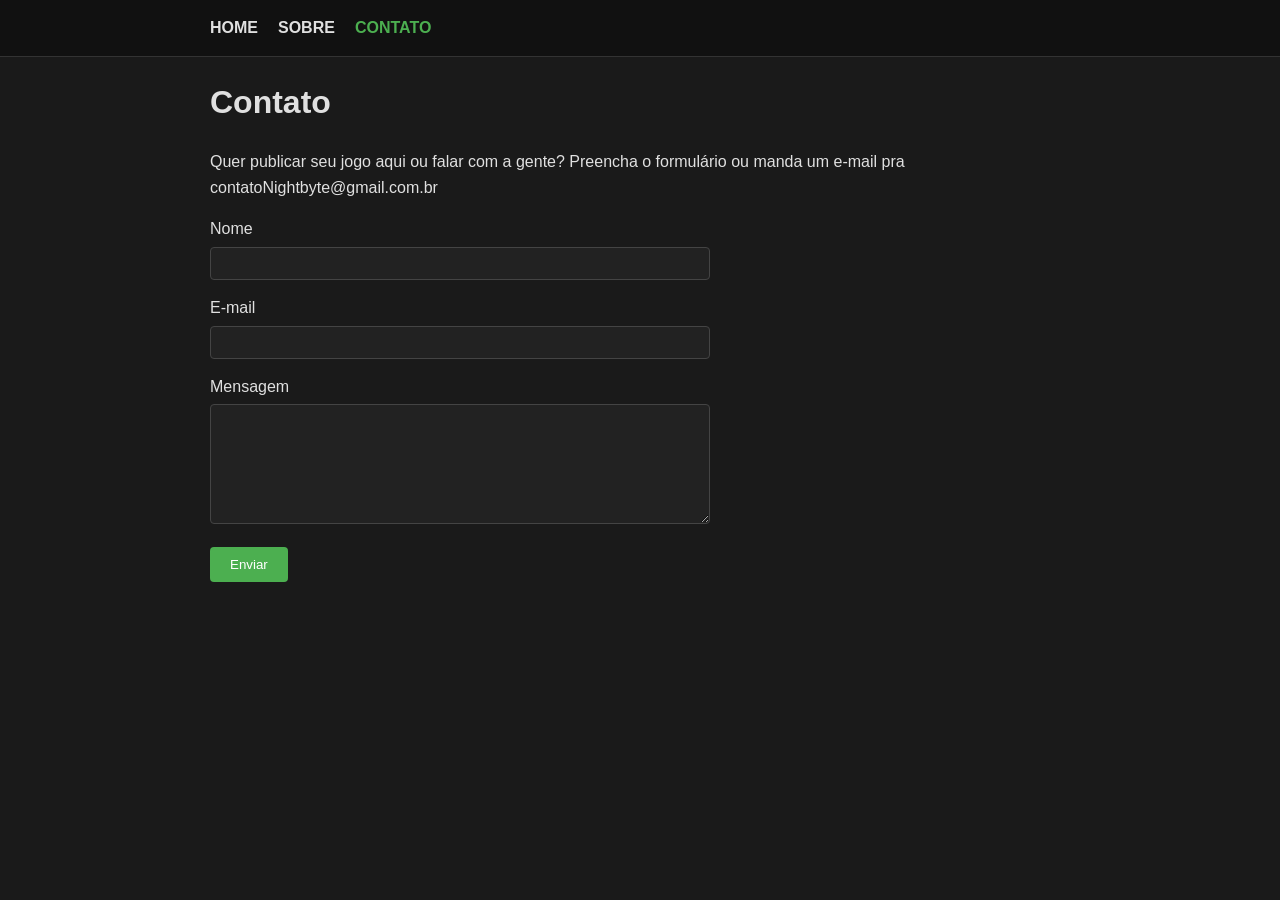
==== contato.html @ 0fabbb23 "criando a pagina de contato" ====
<!DOCTYPE html>
<html lang="pt-BR">
<head>
    <meta charset="UTF-8">
    <meta name="viewport" content="width=device-width, initial-scale=1.0">
    <title>Contato - Nightbyte</title>
    <link rel="stylesheet" href="style.css">
</head>
<body>
    <nav>
        <ul class="menu">
            <li><a href="index.html">HOME</a></li>
            <li><a href="sobre.html">SOBRE</a></li>
            <li><a href="contato.html" class="active">CONTATO</a></li>
        </ul>
    </nav>

    <div class="container">
        <h1>Contato</h1>
        <p>Quer publicar seu jogo aqui ou falar com a gente? Preencha o formulário ou manda um e-mail pra
            contatoNightbyte@gmail.com.br</p>
              
        <form>
            <label for="nome">Nome</label>
            <input type="text" id="nome" name="nome" required>
            <label for="email">E-mail</label>
            <input type="email" id="email" name="email" required>
            <label for="mensagem">Mensagem</label>
            <textarea id="mensagem" name="mensagem" required></textarea>
            <button type="submit">Enviar</button>
        </form>
    </div>
</body>
</html>
---- style.css ----
*{
  box-sizing: border-box;
}
body {
  margin: 0;
  font-family: Arial, Helvetica, sans-serif;
  background-color: #1a1a1a;
  color: #e0e0e0;
  line-height: 1.6;
}
a {
  color: #e0e0e0;
}
.container {
  max-width: 900px;
  margin: 0 auto;
  padding: 20px;
}
nav {
  background-color: #111;
  border-bottom: 1px solid #333;
}
.menu {
  list-style: none;
  display: flex;
  gap: 20px;
  margin: 0;
  padding: 15px 20px;
  max-width: 900px;
  margin: 0 auto;
}
.menu a {
  text-decoration: none;
  font-weight: bold;
}
.menu a:hover {
  color: #4caf50;
}
.menu a.active {
  color: #4caf50;
}
.jogo {
  border-bottom: 1px solid #333;
  padding: 30px 0;
}
.jogo img {
  max-width: 100%;
  border-radius: 4px;
}
.jogo h2 {
  margin-top: 15px;
  margin-bottom: 10px;
}
.jogo p {
  color: #bbb;
}
.jogo a.link-jogar {
  display: inline-block;
  margin-top: 10px;
  color: #4caf50;
  text-decoration: none;
  font-weight: bold;
}
.jogo a.link-jogar:hover {
  text-decoration: underline;
}
h1 {
  margin-top: 0;
}
form {
  max-width: 500px;
}
form label {
  display: block;
  margin-top: 15px;
  margin-bottom: 5px;
}
form input,
form textarea {
  width: 100%;
  padding: 8px;
  background-color: #222;
  border: 1px solid #444;
  color: #e0e0e0;
  border-radius: 4px;
}
form textarea {
  min-height: 120px;
}
form button {
  margin-top: 15px;
  padding: 10px 20px;
  background-color: #4caf50;
  color: #fff;
  border: none;
  border-radius: 4px;
  cursor: pointer;
}
form button:hover {
  background-color: #43a047;
}
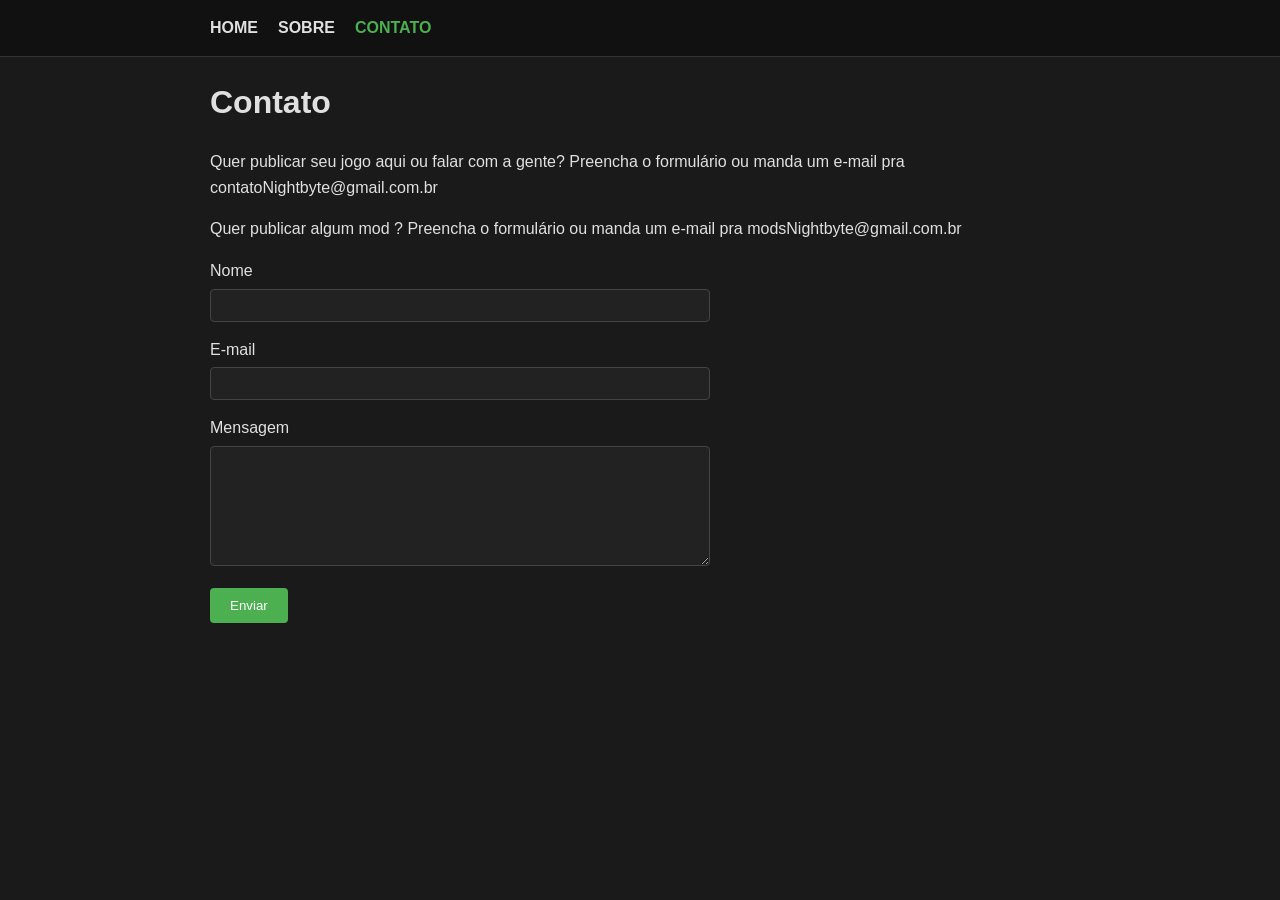
==== commit c5706e23: "adicionando mais uma informação de contato" ====
--- a/contato.html
+++ b/contato.html
@@ -19,7 +19,8 @@
         <h1>Contato</h1>
         <p>Quer publicar seu jogo aqui ou falar com a gente? Preencha o formulário ou manda um e-mail pra
             contatoNightbyte@gmail.com.br</p>
-              
+                <p>Quer publicar algum mod ? Preencha o formulário ou manda um e-mail pra
+            modsNightbyte@gmail.com.br</p>
         <form>
             <label for="nome">Nome</label>
             <input type="text" id="nome" name="nome" required>
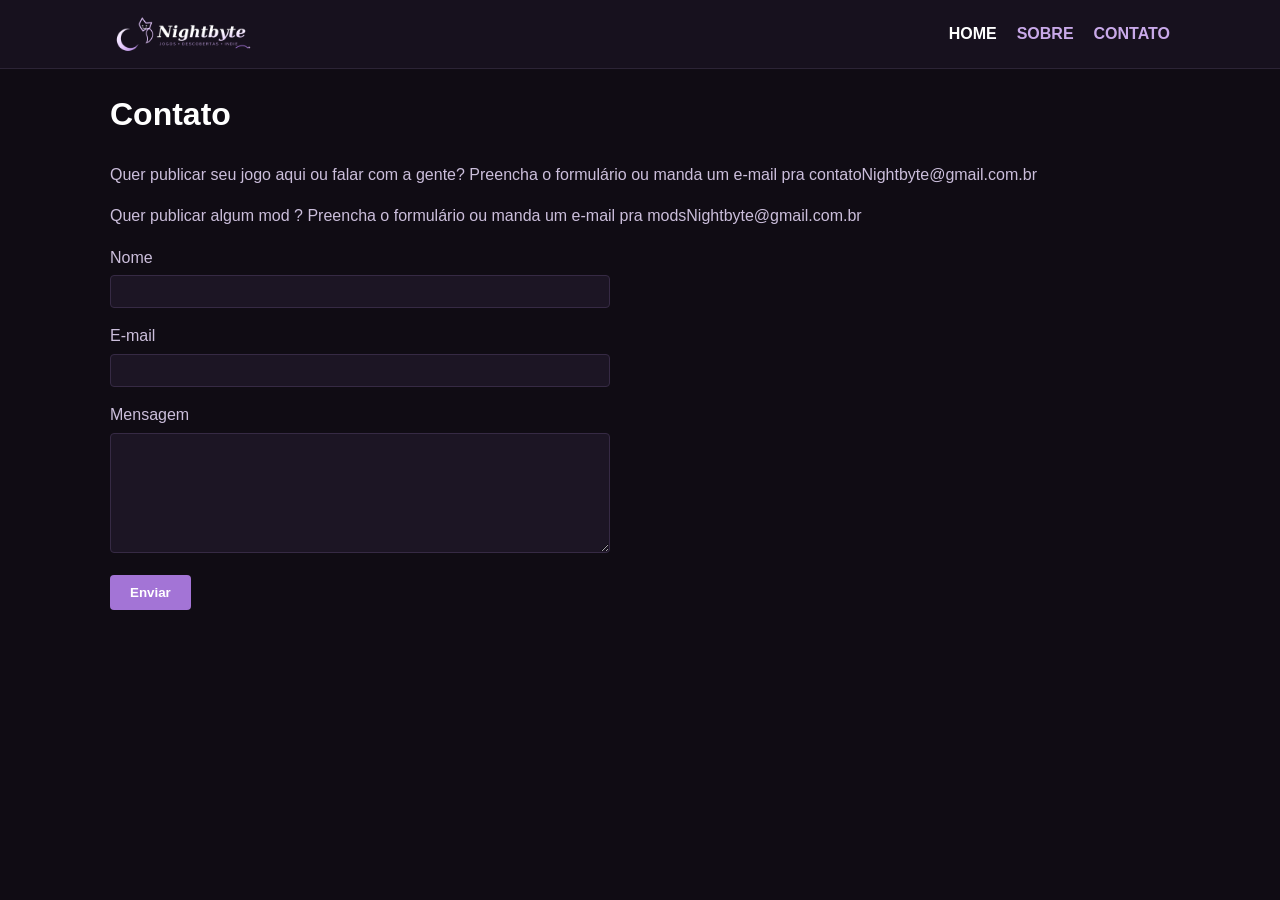
==== commit 58657f8b: "se eu mexer mais, estraga" ====
--- a/contato.html
+++ b/contato.html
@@ -7,14 +7,18 @@
     <link rel="stylesheet" href="style.css">
 </head>
 <body>
-    <nav>
-        <ul class="menu">
-            <li><a href="index.html">HOME</a></li>
-            <li><a href="sobre.html">SOBRE</a></li>
-            <li><a href="contato.html" class="active">CONTATO</a></li>
-        </ul>
+   <nav>
+        <div class="nav-conteudo">
+            <a href="index.html" class="logo-link">
+                <img src="./src/img/nightbyte-logo.png" alt="Nightbyte" class="logo-img">
+            </a>
+            <ul class="menu">
+                <li><a href="index.html" class="active">HOME</a></li>
+                <li><a href="sobre.html">SOBRE</a></li>
+                <li><a href="contato.html">CONTATO</a></li>
+            </ul>
+        </div>
     </nav>
-
     <div class="container">
         <h1>Contato</h1>
         <p>Quer publicar seu jogo aqui ou falar com a gente? Preencha o formulário ou manda um e-mail pra
--- a/style.css
+++ b/style.css
@@ -1,101 +1,519 @@
-*{
+* {
   box-sizing: border-box;
 }
+
 body {
   margin: 0;
   font-family: Arial, Helvetica, sans-serif;
-  background-color: #1a1a1a;
-  color: #e0e0e0;
+  background-color: #100c14;
+  color: #ece6f5;
   line-height: 1.6;
 }
+
 a {
-  color: #e0e0e0;
-}
+  color: inherit;
+  text-decoration: none;
+}
+
+nav {
+  background-color: #17111e;
+  border-bottom: 1px solid #2c2436;
+}
+
+.nav-conteudo {
+  max-width: 1100px;
+  margin: 0 auto;
+  padding: 10px 20px;
+  min-height: 68px;
+  display: flex;
+  align-items: center;
+  justify-content: space-between;
+  gap: 20px;
+}
+
+.logo-link {
+  display: flex;
+  align-items: center;
+}
+
+.logo-img {
+  width: 155px;
+  height: auto;
+  display: block;
+  transition: transform 0.2s ease, filter 0.2s ease;
+}
+
+.logo-link:hover .logo-img {
+  transform: translateY(-1px);
+  filter: drop-shadow(0 0 8px rgba(163, 116, 214, 0.55));
+}
+
+.menu {
+  list-style: none;
+  display: flex;
+  align-items: center;
+  gap: 20px;
+  margin: 0;
+  padding: 0;
+}
+
+.menu a {
+  font-weight: bold;
+  color: #c9a9e9;
+  transition: color 0.2s ease;
+}
+
+.menu a:hover,
+.menu a.active {
+  color: #ffffff;
+}
+
 .container {
-  max-width: 900px;
+  max-width: 1100px;
   margin: 0 auto;
   padding: 20px;
 }
-nav {
-  background-color: #111;
-  border-bottom: 1px solid #333;
-}
-.menu {
-  list-style: none;
-  display: flex;
-  gap: 20px;
+
+.container > p {
+  color: #cbbedb;
+}
+
+.pagina-interna {
+  max-width: 800px;
+}
+
+.grid {
+  display: grid;
+  grid-template-columns: repeat(auto-fill, minmax(230px, 1fr));
+  gap: 18px;
+  padding: 10px 0;
+}
+
+.jogo {
+  background-color: #1c1524;
+  border-radius: 8px;
+  overflow: hidden;
+  display: block;
+  border: 1px solid transparent;
+  transition: transform 0.25s ease, box-shadow 0.25s ease, border-color 0.25s ease, background-color 0.25s ease;
+}
+
+.jogo:hover {
+  background-color: #241a2e;
+  transform: translateY(-4px);
+  box-shadow: 0 10px 22px rgba(0, 0, 0, 0.4);
+  border-color: #a374d6;
+}
+
+.jogo-img-link {
+  display: block;
+}
+
+.jogo-img {
+  aspect-ratio: 3 / 2;
+  overflow: hidden;
+  background-color: #2a2135;
+}
+
+.jogo-img img {
+  width: 100%;
+  height: 100%;
+  object-fit: cover;
+  display: block;
+  transition: transform 0.4s ease;
+}
+
+.jogo:hover .jogo-img img {
+  transform: scale(1.05);
+}
+
+.jogo-info {
+  padding: 10px 12px 14px;
+}
+
+.jogo-titulo {
+  display: flex;
+  justify-content: space-between;
+  align-items: flex-start;
+  gap: 8px;
+}
+
+.jogo-titulo h2 {
+  font-size: 0.98em;
   margin: 0;
-  padding: 15px 20px;
-  max-width: 900px;
-  margin: 0 auto;
-}
-.menu a {
-  text-decoration: none;
+  color: #ffffff;
+}
+
+.jogo-titulo h2 a:hover {
+  color: #e6c9ff;
+}
+
+.jogo-formato {
+  font-family: inherit;
+  font-size: 0.7em;
+  color: #a190b5;
+  white-space: nowrap;
+  margin-top: 2px;
+  border: 0;
+  background: transparent;
+  cursor: pointer;
+}
+
+.jogo-formato:hover,
+.jogo-formato.ativo {
+  color: #ffffff;
+}
+
+.jogo-tags {
+  font-size: 0.82em;
+  margin-top: 4px;
+}
+
+.tag-btn {
+  border: 0;
+  background: transparent;
+  color: #cfa8f0;
+  font-family: inherit;
+  font-size: inherit;
+  padding: 0 5px 0 0;
+  cursor: pointer;
+}
+
+.tag-btn:hover,
+.tag-btn.ativo {
+  color: #ffffff;
+}
+
+.jogo-desc {
+  font-size: 0.85em;
+  color: #b3a7c4;
+  margin-top: 6px;
+  display: -webkit-box;
+  -webkit-line-clamp: 2;
+  -webkit-box-orient: vertical;
+  overflow: hidden;
+}
+
+.jogo-desc.expandida {
+  display: block;
+}
+
+.ler-mais {
+  margin-top: 7px;
+  padding: 0;
+  border: none;
+  background: none;
+  color: #cfa8f0;
+  font-family: inherit;
+  font-size: 0.78em;
   font-weight: bold;
-}
-.menu a:hover {
-  color: #4caf50;
-}
-.menu a.active {
-  color: #4caf50;
-}
-.jogo {
-  border-bottom: 1px solid #333;
-  padding: 30px 0;
-}
-.jogo img {
-  max-width: 100%;
-  border-radius: 4px;
-}
-.jogo h2 {
-  margin-top: 15px;
-  margin-bottom: 10px;
-}
-.jogo p {
-  color: #bbb;
-}
-.jogo a.link-jogar {
-  display: inline-block;
-  margin-top: 10px;
-  color: #4caf50;
-  text-decoration: none;
-  font-weight: bold;
-}
-.jogo a.link-jogar:hover {
-  text-decoration: underline;
-}
+  cursor: pointer;
+  transition: color 0.2s ease, transform 0.2s ease;
+}
+
+.ler-mais:hover {
+  color: #ffffff;
+  transform: translateX(3px);
+}
+
 h1 {
   margin-top: 0;
-}
+  color: #ffffff;
+}
+
+.filtro-status {
+  margin: 20px 0 5px;
+  color: #a190b5;
+  font-size: 0.9em;
+}
+
+.btn-limpar {
+  margin-left: 10px;
+  padding: 4px 9px;
+  background: #1c1524;
+  color: #cfa8f0;
+  border: 1px solid #362a44;
+  border-radius: 4px;
+  cursor: pointer;
+}
+
+.btn-limpar:hover {
+  color: #ffffff;
+  border-color: #a374d6;
+}
+
+.paginacao {
+  display: flex;
+  justify-content: center;
+  gap: 8px;
+  padding: 28px 0 10px;
+}
+
+.pagina-btn {
+  font-family: inherit;
+  font-size: 0.9em;
+  width: 34px;
+  height: 34px;
+  border-radius: 50%;
+  border: 1px solid #362a44;
+  background-color: #1c1524;
+  color: #cfa8f0;
+  cursor: pointer;
+  transition: background-color 0.15s ease, color 0.15s ease;
+}
+
+.pagina-btn:hover {
+  background-color: #362a44;
+  color: #ffffff;
+}
+
+.pagina-btn.ativo {
+  background-color: #a374d6;
+  border-color: #a374d6;
+  color: #ffffff;
+  font-weight: bold;
+}
+
 form {
   max-width: 500px;
 }
+
 form label {
   display: block;
   margin-top: 15px;
   margin-bottom: 5px;
-}
+  color: #cbbedb;
+}
+
 form input,
 form textarea {
   width: 100%;
   padding: 8px;
-  background-color: #222;
-  border: 1px solid #444;
-  color: #e0e0e0;
+  background-color: #1c1524;
+  border: 1px solid #362a44;
+  color: #ece6f5;
   border-radius: 4px;
-}
+  font-family: inherit;
+}
+
 form textarea {
   min-height: 120px;
 }
-form button {
+
+form button[type="submit"] {
   margin-top: 15px;
   padding: 10px 20px;
-  background-color: #4caf50;
-  color: #fff;
+  background-color: #a374d6;
+  color: #ffffff;
   border: none;
   border-radius: 4px;
   cursor: pointer;
-}
-form button:hover {
-  background-color: #43a047;
-} +  font-weight: bold;
+}
+
+form button[type="submit"]:hover {
+  background-color: #b98ee6;
+}
+
+@media (max-width: 600px) {
+  .nav-conteudo {
+    flex-direction: column;
+    padding: 12px 20px;
+  }
+
+  .menu {
+    gap: 15px;
+  }
+
+  .logo-img {
+    width: 140px;
+  }
+}
+.lancamentos {
+  margin: 28px 0 24px;
+  padding: 16px;
+  background: #17111e;
+  border: 1px solid #2c2436;
+  border-radius: 10px;
+}
+
+.secao-titulo {
+  display: flex;
+  align-items: center;
+  justify-content: space-between;
+  gap: 15px;
+  margin-bottom: 12px;
+}
+
+.eyebrow {
+  display: block;
+  margin-bottom: 2px;
+  color: #a190b5;
+  font-size: 0.72em;
+  text-transform: uppercase;
+  letter-spacing: 1.2px;
+}
+
+.secao-titulo h2 {
+  margin: 0;
+  font-size: 1.25em;
+  color: #ffffff;
+}
+
+.carrossel-controles {
+  display: flex;
+  gap: 6px;
+}
+
+.carrossel-btn {
+  width: 32px;
+  height: 32px;
+  border: 1px solid #362a44;
+  border-radius: 50%;
+  background: #1c1524;
+  color: #cfa8f0;
+  font-size: 1.35em;
+  line-height: 1;
+  cursor: pointer;
+}
+
+.carrossel-btn:hover {
+  background: #362a44;
+  color: #ffffff;
+}
+
+.carrossel {
+  overflow: hidden;
+  border-radius: 7px;
+}
+
+.carrossel-faixa {
+  display: flex;
+  transition: transform 0.45s ease;
+}
+
+.slide {
+  position: relative;
+  min-width: 100%;
+  height: 245px;
+  overflow: hidden;
+  background: #21182b;
+}
+
+.slide > img {
+  position: absolute;
+  inset: 0;
+  width: 100%;
+  height: 100%;
+  object-fit: cover;
+  filter: brightness(0.72);
+}
+
+.slide-overlay {
+  position: absolute;
+  inset: 0;
+  background: linear-gradient(90deg, rgba(16, 12, 20, 0.95) 0%, rgba(16, 12, 20, 0.72) 42%, rgba(16, 12, 20, 0.12) 100%);
+}
+
+.slide-conteudo {
+  position: relative;
+  z-index: 1;
+  width: min(600px, 78%);
+  height: 100%;
+  padding: 28px;
+  display: flex;
+  flex-direction: column;
+  justify-content: center;
+}
+
+.slide-tipo {
+  width: fit-content;
+  margin-bottom: 7px;
+  padding: 3px 8px;
+  border-radius: 12px;
+  background: #a374d6;
+  color: #ffffff;
+  font-size: 0.7em;
+  font-weight: bold;
+  text-transform: uppercase;
+}
+
+.slide-conteudo h3 {
+  margin: 0 0 7px;
+  color: #ffffff;
+  font-size: 1.65em;
+}
+
+.slide-conteudo p {
+  max-width: 520px;
+  margin: 0 0 12px;
+  color: #d2c6de;
+  font-size: 0.9em;
+}
+
+.slide-meta {
+  display: flex;
+  align-items: center;
+  gap: 18px;
+  color: #ffffff;
+  font-size: 0.8em;
+}
+
+.slide-meta a {
+  color: #d8b8f5;
+  font-weight: bold;
+}
+
+.slide-meta a:hover {
+  color: #ffffff;
+}
+
+.carrossel-dots {
+  display: flex;
+  justify-content: center;
+  gap: 6px;
+  padding-top: 10px;
+}
+
+.carrossel-dot {
+  width: 7px;
+  height: 7px;
+  padding: 0;
+  border: 0;
+  border-radius: 50%;
+  background: #4a3b57;
+  cursor: pointer;
+}
+
+.carrossel-dot.ativo {
+  width: 18px;
+  border-radius: 5px;
+  background: #a374d6;
+}
+
+@media (max-width: 600px) {
+  .lancamentos {
+    padding: 10px;
+  }
+
+  .slide {
+    height: 265px;
+  }
+
+  .slide-overlay {
+    background: linear-gradient(90deg, rgba(16, 12, 20, 0.96), rgba(16, 12, 20, 0.55));
+  }
+
+  .slide-conteudo {
+    width: 100%;
+    padding: 20px;
+  }
+
+  .slide-conteudo h3 {
+    font-size: 1.35em;
+  }
+}
+
+.ler-mais[hidden] {
+  display: none;
+}
